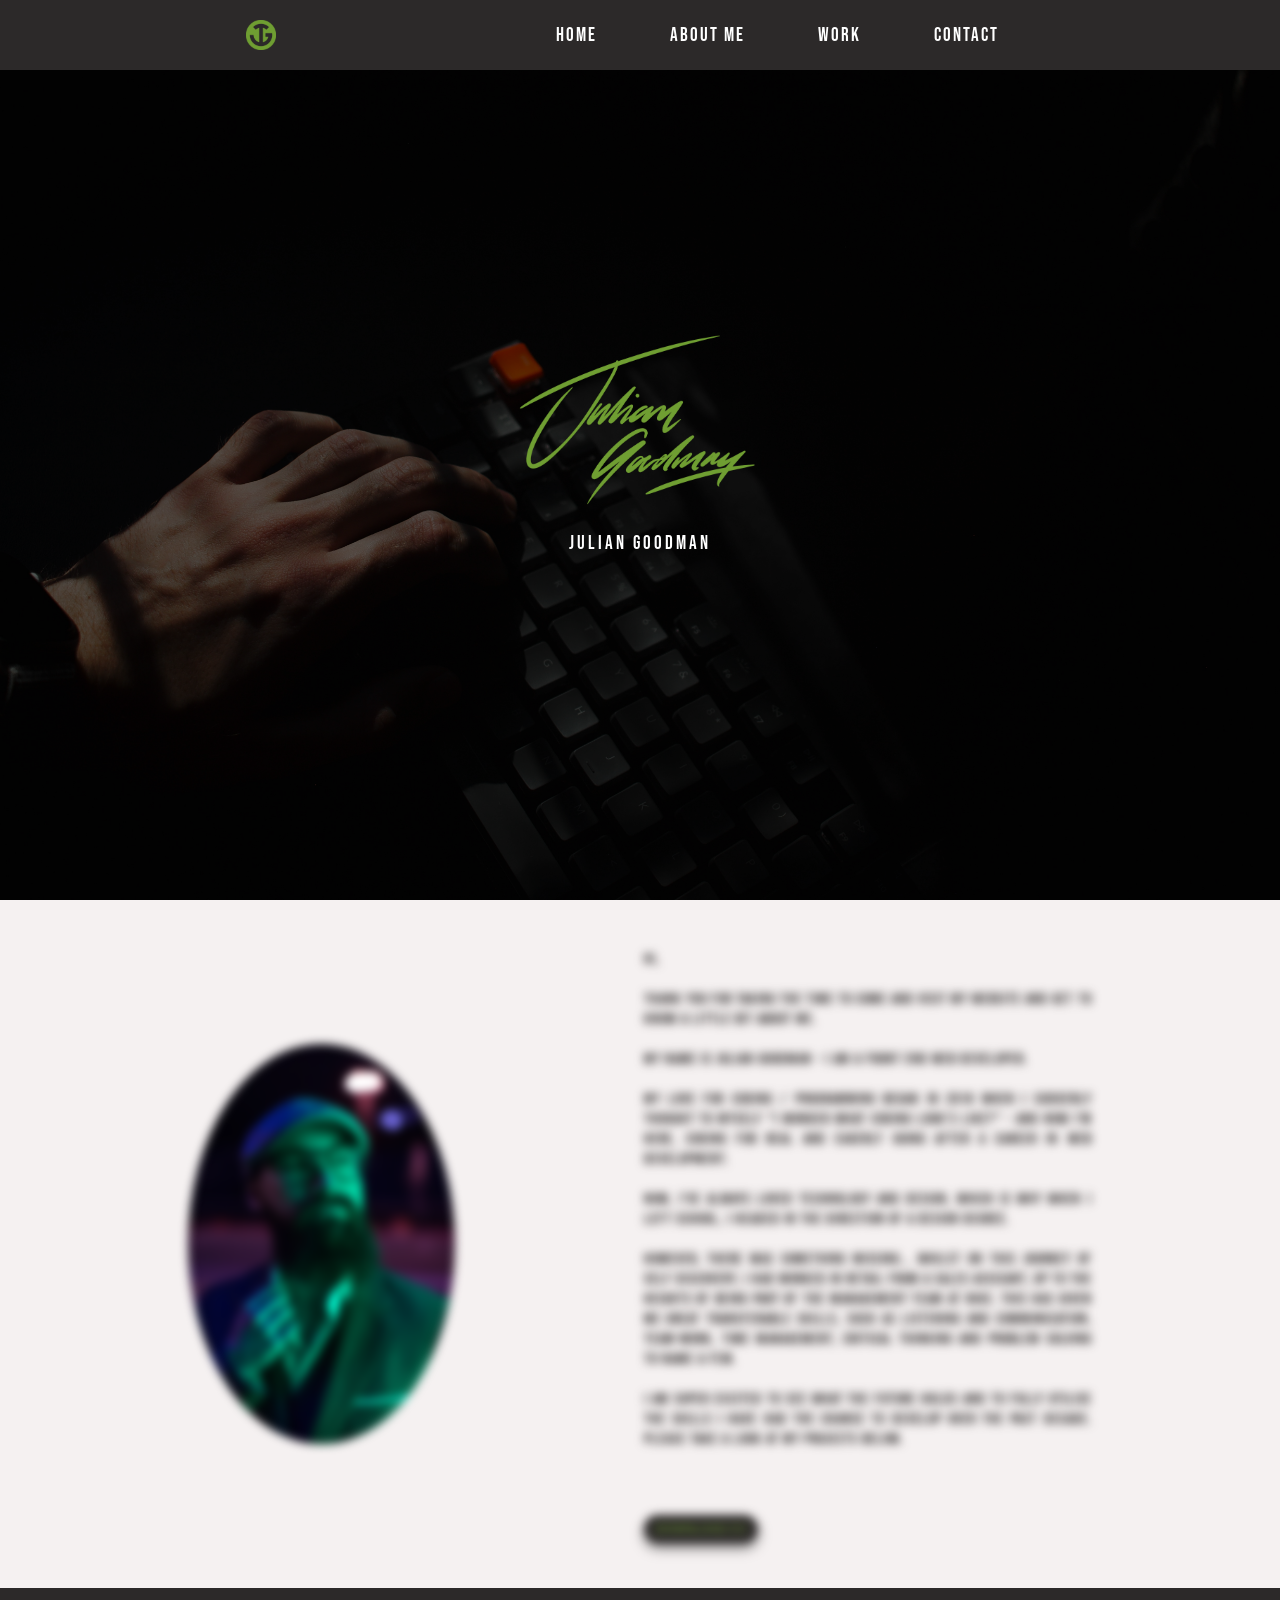
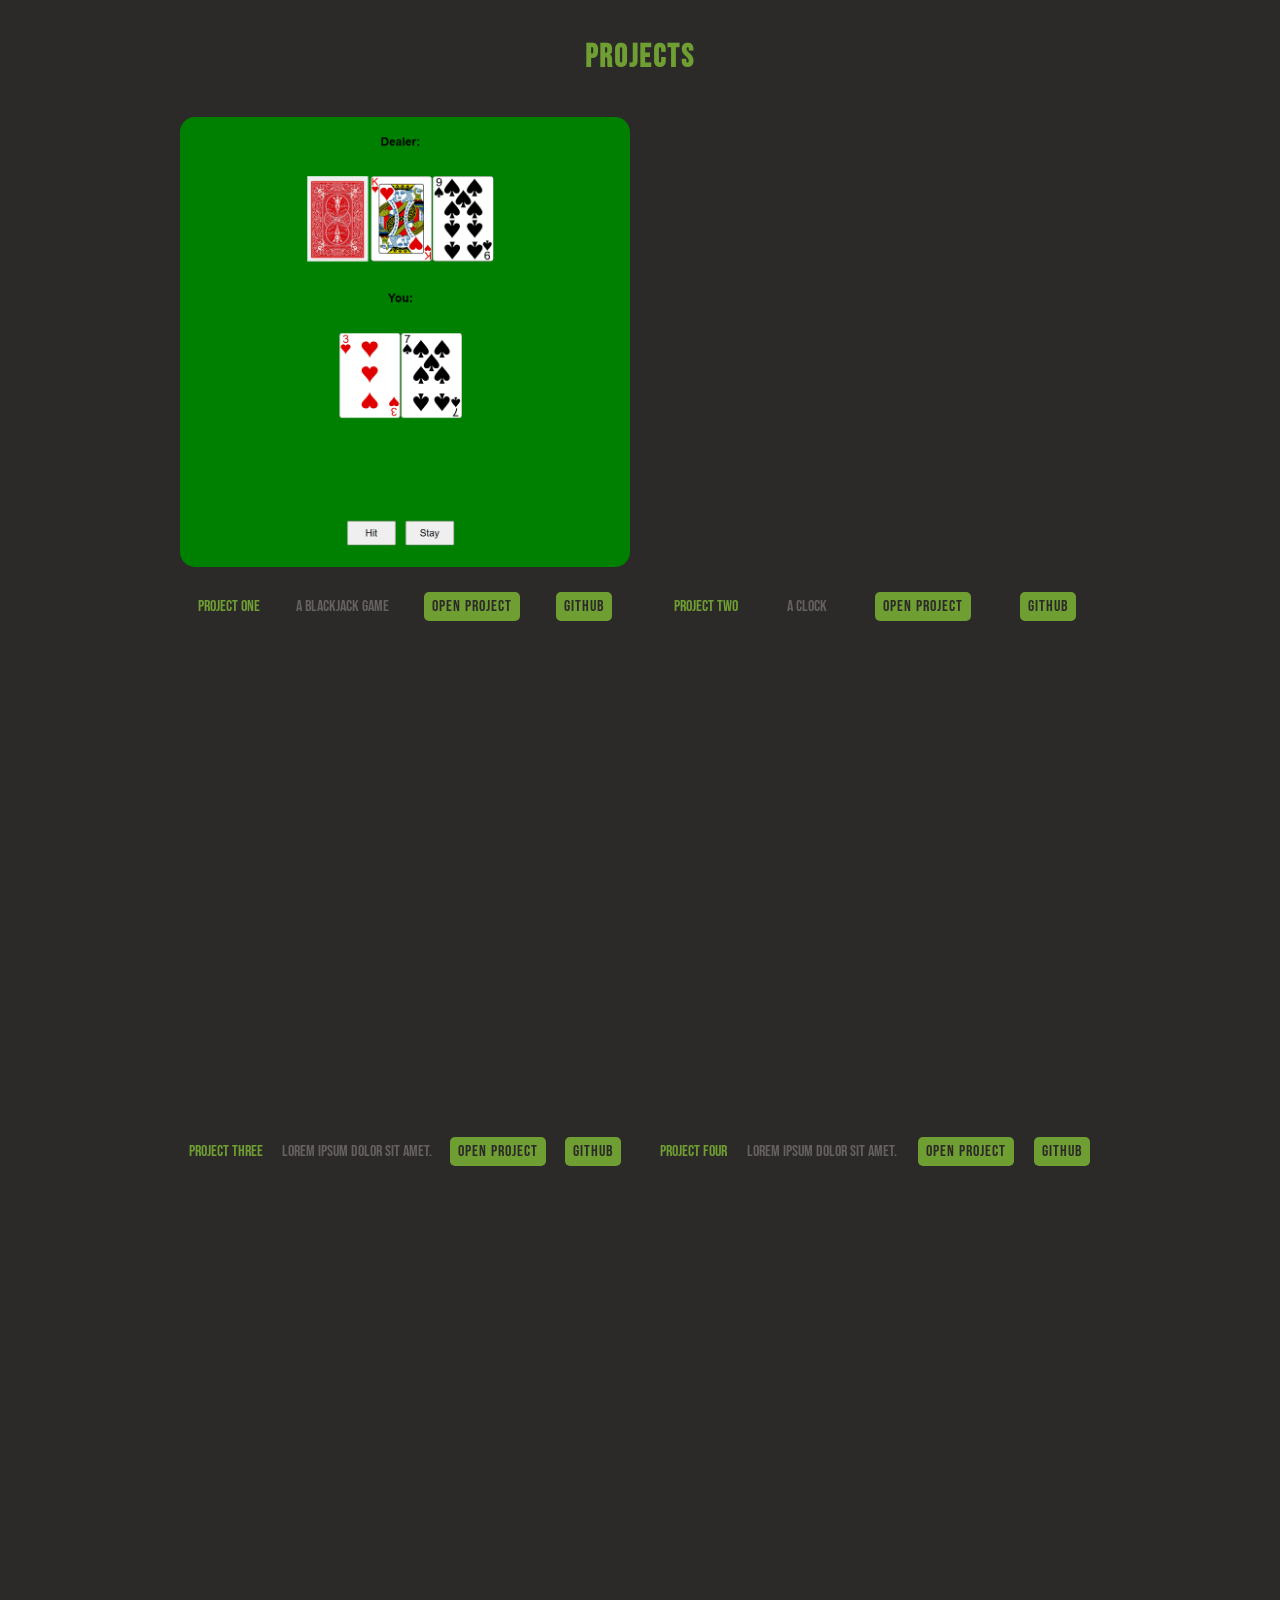
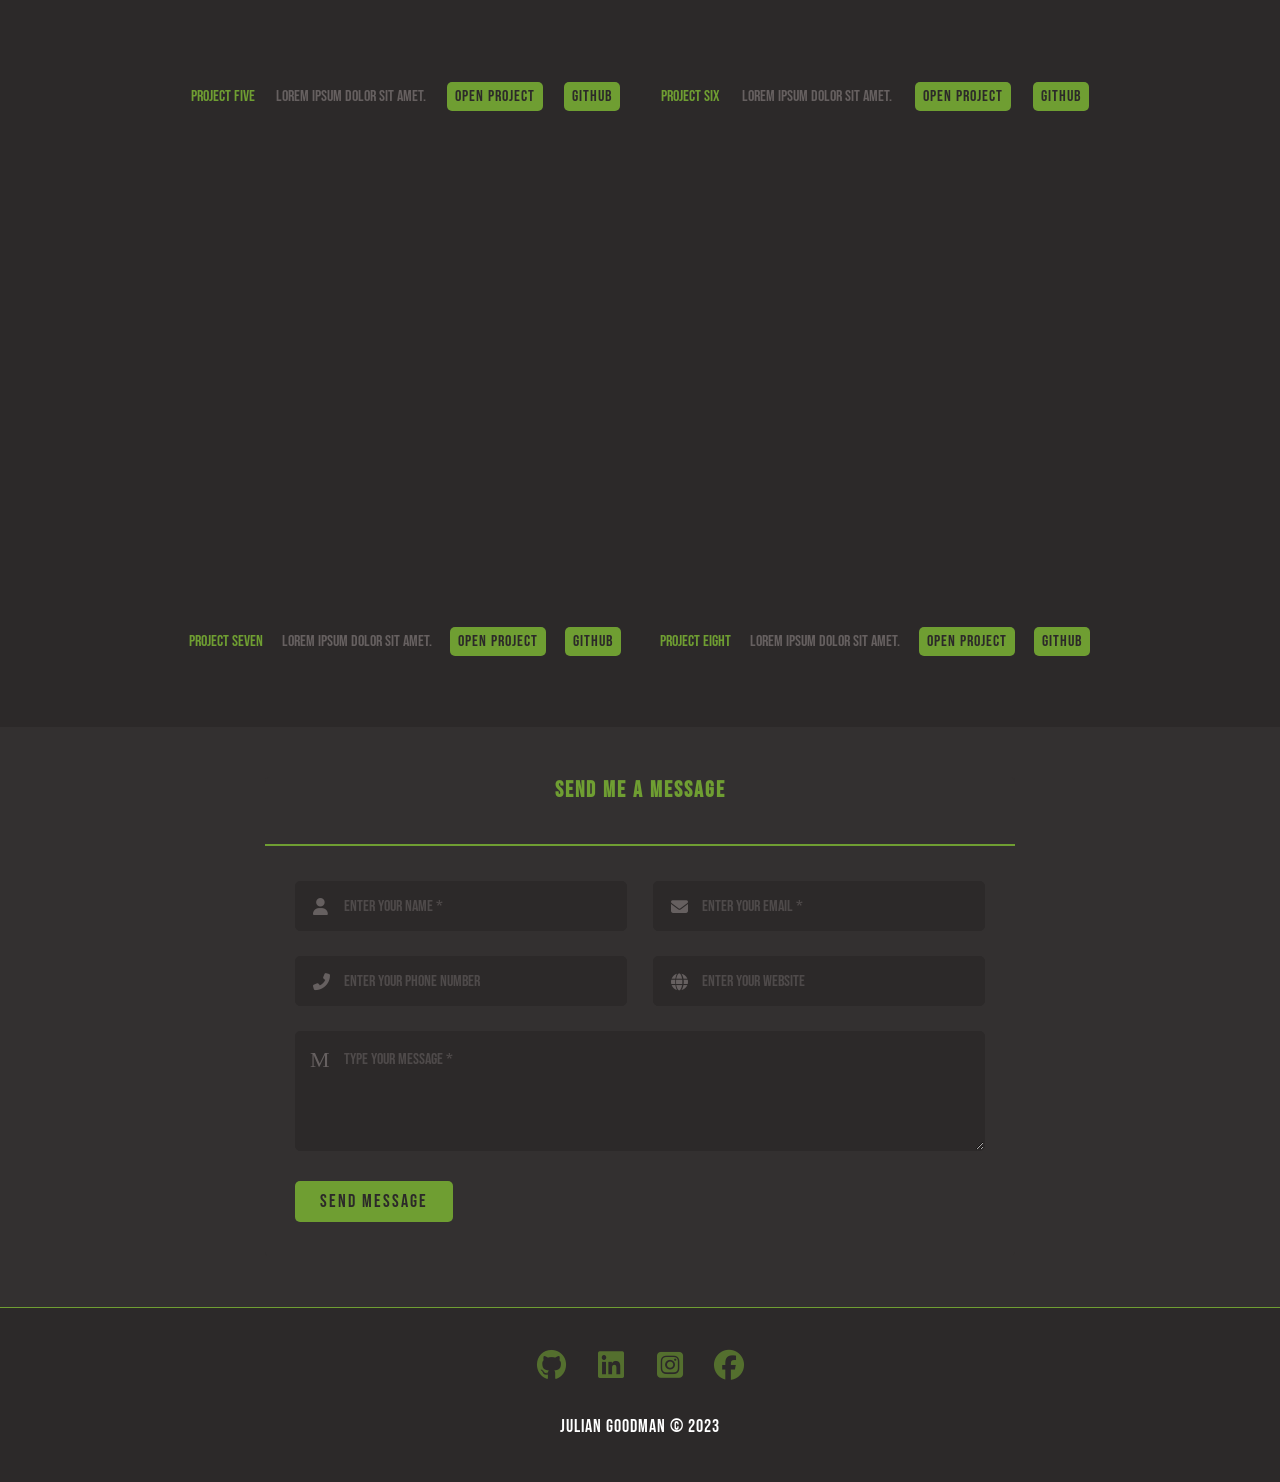
==== Main Portfolio Website/index.html @ 88aa7630 "Add files via upload" ====
<!DOCTYPE html>
<html lang="en">
  <head>
    <meta charset="UTF-8" />
    <meta http-equiv="X-UA-Compatible" content="IE=edge" />
    <meta name="viewport" content="width=device-width, initial-scale=1.0" />
    <title>Julian Goodman | Web Developer</title>
    <link rel="stylesheet" href="styles.css" />
    <link
      rel="stylesheet"
      href="https://fonts.googleapis.com/icon?family=Material+Icons"
    />
    <link
      rel="stylesheet"
      href="https://cdnjs.cloudflare.com/ajax/libs/font-awesome/5.15.3/css/all.min.css"
    />
    <link
      rel="stylesheet"
      href="https://cdnjs.cloudflare.com/ajax/libs/font-awesome/6.4.0/css/all.min.css"
      integrity="sha512-iecdLmaskl7CVkqkXNQ/ZH/XLlvWZOJyj7Yy7tcenmpD1ypASozpmT/E0iPtmFIB46ZmdtAc9eNBvH0H/ZpiBw=="
      crossorigin="anonymous"
      referrerpolicy="no-referrer"
    />
    <script defer src="script.js"></script>
    <script defer src="formscript.js"></script>
  </head>
  <body>
    <!--HEADER SECTION-->
    <header class="header">
      <div class="logo">
        <img
          src="./Images/Logos/Logo_Green"
          alt="Julian Goodman Brand Logo Green"
        />
      </div>
      <div class="navigation">
        <ul class="nav-menu">
          <li><a href="#home">Home</a></li>
          <li><a href="#about">About me</a></li>
          <li><a href="#work">Work</a></li>
          <li><a href="#contact">Contact</a></li>
        </ul>
        <button class="hamburgerMenu">
          <div class="bar"></div>
        </button>
      </div>
    </header>
    <nav class="mobile-nav">
      <a href="#home">Home</a>
      <a href="#about">About me</a>
      <a href="#work">Work</a>
      <a href="#contact">Contact</a>
    </nav>

    <!--SHOWCASE SECTION-->
    <section id="home" class="showcase">
      <img
        class="background"
        src="./Images/Background/background.jpg"
        alt="Image of a hand hovering over keyboard keys"
      />
      <div class="center">
        <img
          class="handwriting hidden staggerSectionOne"
          src="./Images/Handwriting/JulianGoodman.png"
          alt="Handwriting of the designers signature or name"
        />
        <h3 class="hidden staggerSectionOne">Julian Goodman</h3>
        <p class="hidden staggerSectionOne"><span class="auto-type"></span></p>
      </div>
    </section>
    <!--SHOWCASE SECTION END-->

    <!--ABOUT SECTION-->
    <section id="about" class="about">
      <div class="imageSelf hidden staggerSectionTwo">
        <img src="./Images/Portraits/Face.jpg" alt="" />
      </div>
      <div class="biography">
        <p class="hidden staggerSectionTwo">
          Hi, <br /><br />
          Thank you for taking the time to come and visit my website and get to
          know a little bit about me.<br /><br />
          My name is Julian Goodman - I am a Front End Web Developer.
          <br /><br />
          My love for coding / programming began in 2018 when I suddenly thought
          to myself "I wonder what coding look's like?" - and now I'm here,
          coding for real and eagerly going after a career in web development.
          <br /><br />
          Now, I've always loved technology and design, which is why when I left
          school, I headed in the direction of a Design Degree. <br /><br />
          However, there was something missing... Whilst on this journey of self
          discovery, I had worked in retail from a sales assisant, up to the
          heights of being part of the management team at Nike. This has given
          me great transferable skills, such as listening and communication,
          team-work, time management, critical thinking and problem solving to
          name a few. <br /><br />
          I am super excited to see what the future holds and to fully utilise
          the skills I have had the chance to develop over the past decade.
          Please take a look at my projects below.
        </p>
        <br />
        <h2 class="hidden staggerSectionTwo">
          <a target="”_blank”" href="./Developer+CV+V2.pdf">DOWNLOAD CV</a>
        </h2>
      </div>
    </section>
    <!--ABOUT SECTION END-->

    <!--WORK SECTION-->

    <section id="work" class="workSection">
      <header>Projects</header>
      <div class="workSectionWrapper">
        <div class="workItem">
          <img
            src="./Images/Project Snapshot Images/Blackjack.png"
            alt="An Image of a Game of Blackjack"
          />

          <div class="workInteractive">
            <h3>Project One</h3>
            <p>A Blackjack Game</p>

            <a href="/Projects/BlackJack/index.html" target="_blank"
              ><button>Open Project</button></a
            >

            <a
              href="https://github.com/Jules-G-91/Julian.Goodman/tree/main/Main%20Portfolio%20Website/Projects/BlackJack"
              target="_blank"
              ><button>GitHub</button></a
            >
          </div>
        </div>

        <div class="workItem">
          <img src="/Images/Project Snapshot Images/Clock.png" alt="" />

          <div class="workInteractive">
            <h3>Project Two</h3>
            <p>A Clock</p>
            <a href="/Projects/Clock/index.html" target="_blank"
              ><button>Open Project</button></a
            >
            <a
              href="https://github.com/Jules-G-91/Julian.Goodman/tree/main/Main%20Portfolio%20Website/Projects/Clock"
              target="_blank"
              ><button>GitHub</button></a
            >
          </div>
        </div>
        <div class="workItem">
          <img src="https://unsplash.it/800/802" alt="" />

          <div class="workInteractive">
            <h3>Project Three</h3>
            <p>Lorem ipsum dolor sit amet.</p>
            <a href="" target="_blank"><button>Open Project</button></a>
            <a href="" target="_blank"><button>GitHub</button></a>
          </div>
        </div>
        <div class="workItem">
          <img src="https://unsplash.it/800/803" alt="" />

          <div class="workInteractive">
            <h3>Project Four</h3>
            <p>Lorem ipsum dolor sit amet.</p>
            <a href="" target="_blank"><button>Open Project</button></a>
            <a href="" target="_blank"><button>GitHub</button></a>
          </div>
        </div>
        <div class="workItem">
          <img src="https://unsplash.it/800/804" alt="" />

          <div class="workInteractive">
            <h3>Project Five</h3>
            <p>Lorem ipsum dolor sit amet.</p>
            <a href="" target="_blank"><button>Open Project</button></a>
            <a href="" target="_blank"><button>GitHub</button></a>
          </div>
        </div>
        <div class="workItem">
          <img src="https://unsplash.it/800/805" alt="" />

          <div class="workInteractive">
            <h3>Project Six</h3>
            <p>Lorem ipsum dolor sit amet.</p>
            <a href="" target="_blank"><button>Open Project</button></a>
            <a href="" target="_blank"><button>GitHub</button></a>
          </div>
        </div>
        <div class="workItem">
          <img src="https://unsplash.it/800/806" alt="" />

          <div class="workInteractive">
            <h3>Project Seven</h3>
            <p>Lorem ipsum dolor sit amet.</p>
            <a href="" target="_blank"><button>Open Project</button></a>
            <a href="" target="_blank"><button>GitHub</button></a>
          </div>
        </div>
        <div class="workItem">
          <img src="https://unsplash.it/800/807" alt="" />

          <div class="workInteractive">
            <h3>Project Eight</h3>
            <p>Lorem ipsum dolor sit amet.</p>
            <a href="" target="_blank"><button>Open Project</button></a>
            <a href="" target="_blank"><button>GitHub</button></a>
          </div>
        </div>
      </div>
    </section>

    <!--WORK SECTION END-->

    <!--CONTACT SECTION-->
    <section id="contact" class="contact-body">
      <div class="wrapperForm">
        <header>Send me a Message</header>
        <form action="#">
          <div class="dbl-field">
            <div class="field">
              <input type="text" name="name" placeholder="Enter your name *" />
              <i class="fas fa-user"></i>
            </div>
            <div class="field">
              <input
                type="text"
                name="email"
                placeholder="Enter your email *"
              />
              <i class="fas fa-envelope"></i>
            </div>
          </div>
          <div class="dbl-field">
            <div class="field">
              <input
                type="text"
                name="phone"
                placeholder="Enter your phone number"
              />
              <i class="fas fa-phone-alt"></i>
            </div>
            <div class="field">
              <input
                type="text"
                name="website"
                placeholder="Enter your website"
              />
              <i class="fas fa-globe"></i>
            </div>
          </div>
          <div class="message">
            <textarea
              placeholder="Type your message *"
              name="message"
            ></textarea>
            <i class="material-icons">Message</i>
          </div>
          <div class="button-area">
            <button type="submit">Send Message</button>
            <span>Sending your message...</span>
          </div>
        </form>
      </div>
    </section>
    <!--CONTACT SECTION END-->

    <!--FOOTER SECTION-->
    <section class="footer">
      <div class="social">
        <a href="https://github.com/Jules-G-91" target="”_blank”"
          ><i
            class="fa-brands fa-github fa-bounce fa-lg"
            style="color: #6f9e32"
          ></i
        ></a>

        <a
          href="https://www.linkedin.com/in/julian-goodman-232682127/"
          target="”_blank”"
          ><i
            class="fa-brands fa-linkedin fa-bounce fa-lg"
            style="color: #6f9e32"
          ></i
        ></a>

        <a href="https://www.instagram.com/jbgwebdev/" target="”_blank”"
          ><i
            class="fa-brands fa-square-instagram fa-bounce fa-lg"
            style="color: #6f9e32"
          ></i
        ></a>

        <a href="https://www.facebook.com/JBGWebDev" target="”_blank”"
          ><i
            class="fa-brands fa-facebook fa-bounce fa-lg"
            style="color: #6f9e32"
          ></i
        ></a>
      </div>
      <p class="copyright">Julian Goodman © 2023</p>
    </section>

    <!--FOOTER SECTION END-->
    <script src="https://unpkg.com/typed.js@2.0.15/dist/typed.umd.js"></script>
  </body>
</html>
---- Main Portfolio Website/styles.css ----
/* ----------    FONT IMPORT    ---------- */

@import url("https://fonts.googleapis.com/css2?family=Bebas+Neue&family=Open+Sans:wght@400;800&display=swap");

/* ----------   RESETS    ---------- */

*,
*::before,
*::after {
  box-sizing: border-box;
}

img,
picture,
svg,
video {
  display: block;
  max-width: 100%;
}

* {
  margin: 0;
  padding: 0;
  font: inherit;
}

html {
  /* color-scheme: dark light; */
  scroll-behavior: smooth;
}

body {
  min-height: 100vh;
  font-family: "Bebas Neue", cursive;
}

input,
textarea,
button,
select {
  font: inherit;
}

/* COLOUR VARIABLES */

:root {
  --green: rgb(111, 158, 50);
  --grey: rgb(51, 48, 48, 1);
  --dark-grey: rgb(44, 41, 41);
  --light-grey: rgb(102, 96, 96);
}

/* ----------    SHOW / HIDE ANIMATE SECTION    ---------- */

.hidden {
  opacity: 0;
  filter: blur(5px);
  transform: translateX(-100%);
  transition: all 1s;
}

.show {
  opacity: 1;
  filter: blur(0);
  transform: translateX(0);
}

@media (prefers-reduced-motion) {
  .hidden {
    transition: none;
  }
}

.staggerSectionOne:nth-child(1) {
  transition-delay: 200ms;
}

.staggerSectionOne:nth-child(2) {
  transition-delay: 250ms;
}

.staggerSectionOne:nth-child(3) {
  transition-delay: 300ms;
}

.staggerSectionTwo:nth-child(1) {
  transition-delay: 250ms;
}

.staggerSectionTwo:nth-child(2) {
  transition-delay: 250ms;
}

.staggerSectionTwo:nth-child(3) {
  transition-delay: 350ms;
}

/* ----------    HEADER SECTION    ---------- */

.header {
  position: fixed;
  top: 0;
  left: 0;
  width: 100%;
  display: flex;
  align-items: center;
  justify-content: space-evenly;
  padding: 20px 0;
  transition: background-color 0.5s ease;
  z-index: 99;
  background-color: var(--dark-grey);
}

.logo img {
  height: 30px;
}

.nav-menu li {
  display: inline-block;
  letter-spacing: 2px;
}

.nav-menu li a {
  color: white;
  text-decoration: none;
  font-size: 1.2rem;
  padding: 0 35px;
  transition: ease 0.5s;
  text-transform: uppercase;
}

.nav-menu li a {
  position: relative;
  color: white;
  text-decoration: none;
}

.nav-menu li a:hover {
  color: var(--green);
}

.nav-menu li a::before {
  content: "";
  position: absolute;
  display: block;
  width: 25%;
  height: 2px;
  bottom: -8px;
  left: 38%;
  background-color: var(--green);
  transform: scaleX(0);
  transform-origin: top left;
  transition: transform 0.6s ease-in-out;
}

.nav-menu li a:hover::before {
  transform: scaleX(1);
  color: var(--green);
}

.active {
  background-color: var(--green);
  border-radius: 50px;
  padding-top: 3px;
}

/* --- Hamburger Menu - Sub Nav Section --- */

.hamburgerMenu {
  position: relative;
  display: block;
  width: 35px;
  cursor: pointer;

  appearance: none;
  background: none;
  outline: none;
  border: none;
}

@media (min-width: 768px) {
  .mobile-nav {
    display: none;
  }

  .hamburgerMenu {
    display: none;
  }
}

@media (max-width: 768px) {
  .nav-menu {
    display: none;
  }
}

.hamburgerMenu .bar,
.hamburgerMenu:after,
.hamburgerMenu:before {
  content: "";
  display: block;
  width: 100%;
  height: 5px;
  background-color: #fff;
  margin: 6px 0px;
  transition: 0.4s;
}

.hamburgerMenu.is-active:before {
  transform: rotate(-45deg) translate(-8px, 6px);
}
.hamburgerMenu.is-active .bar {
  opacity: 0;
}
.hamburgerMenu.is-active:after {
  transform: rotate(45deg) translate(-9px, -8px);
}

.mobile-nav {
  display: block;
  position: fixed;
  top: 0;
  left: 100%;
  width: 100%;
  min-height: 100vh;
  z-index: 98;
  background-color: var(--dark-grey);
  padding-top: 35vh;
  transition: 0.4s;
}

.mobile-nav.is-active {
  left: 0%;
}

.mobile-nav a {
  display: block;
  text-align: center;
  padding: 12px 16px;
  background-color: var(--grey);
  width: 100%;
  max-width: 200px;
  margin: 0 auto 16px;
  text-decoration: none;
  color: var(--green);
}

.mobile-nav a:hover {
  background-color: var(--dark-grey);
}

/* ----------    HEADER SECTION END    ---------- */

/* ----------    SHOWCASE SECTION    ---------- */

.showcase {
  height: 100vh;
  position: relative;
  background: black;
}

.showcase .background {
  background: black;
  opacity: 0.4;
  position: absolute;
  top: 0;
  left: 0;
  object-fit: cover;
  height: 100vh;
  width: 100vw;
}

.showcase .center {
  width: 100%;
  height: 100%;
  display: flex;
  flex-direction: column;
  justify-content: center;
  align-items: center;
}

.showcase .center .handwriting {
  max-width: 20vw;
  min-width: 250px;
  z-index: 5;
  padding-bottom: 20px;
}

.showcase .center h3 {
  margin-bottom: 15px;
  font-size: 1.2rem;
  z-index: 5;
  letter-spacing: 3px;
  color: #fff;
}

.showcase .center p {
  font-size: 2rem;
  z-index: 5;
  color: var(--green);
  letter-spacing: 1.5px;
}

/* ----------    SHOWCASE SECTION END    ---------- */

/* ----------    ABOUT SECTION    ---------- */

.about {
  background-color: rgb(245, 241, 241);
  display: flex;
  flex-direction: row;
  justify-content: space-evenly;
  align-items: center;
  padding: 50px 0px;
}

.about .imageSelf {
  max-height: 100%;
}

.about .imageSelf img {
  height: 400px;
  border-radius: 50%;
  object-fit: cover;
}

.about .biography {
  max-height: 100%;
}

.about .biography p {
  color: var(--dark-grey);
  max-width: 35vw;
  line-height: 20px;
  padding-bottom: 50px;
  letter-spacing: 1px;
  text-align: justify;
}

.about .biography h2 a {
  background-color: var(--dark-grey);
  border-radius: 50px;
  box-shadow: rgba(0, 0, 0, 0.5) 0 5px 10px 0;
  box-sizing: border-box;
  color: var(--green);
  cursor: pointer;
  font-family: "Akzidenz Grotesk BQ Medium", -apple-system, BlinkMacSystemFont,
    sans-serif;
  font-size: 12px;
  font-weight: 400;
  outline: none;
  outline: 0;
  padding: 7px 12px;
  text-align: center;
  transform: translateY(0);
  transition: transform 150ms, box-shadow 150ms;
  user-select: none;
  text-decoration: none;
  touch-action: manipulation;
  z-index: 10;
  transition: all 0.7s ease-in-out;
  letter-spacing: 1;
}

.about .biography h2 a:hover {
  color: var(--dark-grey);
  background: var(--green);
  box-shadow: rgba(0, 0, 0, 0.15) 0 2px 3px 0;
  transform: translateY(-5px);
}

/* ----------   ABOUT SECTION END    ---------- */

/* ----------   WORK SECTION    ---------- */

.workSection {
  display: flex;
  flex-direction: column;
  padding: 50px 0;
  align-items: center;
  background-color: var(--dark-grey);
}

.workSection header {
  font-size: 2rem;
  font-weight: 600;
  letter-spacing: 2px;
  padding: 0 0 40px 0;
  color: var(--green);
}

.workSectionWrapper {
  display: flex;
  justify-content: center;
  flex-wrap: wrap;
  width: 80%;
  gap: 20px;
}

.workItem {
  display: flex;
  flex-direction: column;
  height: 450px;
  width: 100%;
  max-width: 450px;
  flex-basis: auto;
  margin: 0 0 75px 0;
}

.workItem img {
  min-width: 100%;
  min-height: 100%;
  object-fit: cover;
  border-radius: 15px;
}

.workInteractive {
  display: flex;
  flex-direction: row;
  height: 100px;
  justify-content: space-around;
  align-items: center;
  margin-top: 25px;
}

.workInteractive button {
  font-size: 16px;
  letter-spacing: 1px;
  padding: 5px 8px;
  border: none;
  background: var(--green);
  cursor: pointer;
  color: var(--dark-grey);
  border-radius: 5px;
}

.workInteractive h3 {
  color: var(--green);
}

.workInteractive p {
  color: var(--light-grey);
}

/* ----------   WORK SECTION END    ---------- */

/* ----------   CONTACT SECTION    ---------- */

.contact-body {
  height: 100%;
  background: var(--grey);
  display: flex;
  justify-content: center;
  align-items: center;
  padding: 50px 0;
  border-bottom: 1px solid var(--green);
}

.contact-body .wrapperForm {
  width: 100%;
  max-width: 750px;
  background: var(--grey);
  border-radius: 5px;
}

.contact-body .wrapperForm header {
  display: flex;
  justify-content: center;
  font-size: 22px;
  font-weight: 600;
  letter-spacing: 2px;
  padding: 0 0 40px 0;
  border-bottom: 2px solid var(--green);
  color: var(--green);
}

.contact-body .wrapperForm form {
  margin: 35px 30px;
}

.contact-body .wrapperForm form .dbl-field {
  display: flex;
  align-items: center;
  margin-bottom: 25px;
  justify-content: space-between;
}

.contact-body .wrapperForm form .dbl-field .field {
  height: 50px;
  width: calc(100% / 2 - 13px);
  position: relative;
}

.contact-body .wrapperForm form .dbl-field .field input,
.contact-body .wrapperForm form .message textarea {
  height: 100%;
  width: 100%;
  outline: none;
  padding: 0px 18px 0 48px;
  border: 1px solid var(--dark-grey);
  color: var(--green);
  font-size: 16px;
  border-radius: 5px;
  background-color: var(--dark-grey);
}

.contact-body .wrapperForm form .dbl-field .field input::placeholder,
.contact-body .wrapperForm form .message textarea::placeholder {
  color: var(--light-grey);
  opacity: 60%;
}

.contact-body .wrapperForm form .message textarea {
  padding-top: 18px;
  border: 1px solid var(--dark-grey);
}

.contact-body .wrapperForm form .dbl-field .field input:focus,
.contact-body .wrapperForm form .message textarea:focus {
  border-color: var(--green);
}

.contact-body .wrapperForm form .dbl-field .field input:focus ~ i,
.contact-body .wrapperForm form .message textarea:focus ~ i {
  color: var(--green);
}

.wrapperForm form i {
  position: absolute;
  left: 18px;
  top: 50%;
  transform: translateY(-50%);
  font-size: 17px;
  pointer-events: none;
  color: var(--light-grey);
}

.wrapperForm form .message {
  position: relative;
}

.wrapperForm form .message i {
  top: 25px;
  font-size: 22px;
  left: 15px;
}

.wrapperForm form .message textarea {
  min-width: 100%;
  max-width: 100%;
  min-height: 120px;
  max-height: 400px;
  padding: 15px 20px 0 48px;
}

.wrapperForm form .button-area {
  margin: 25px 0;
  display: flex;
  align-items: center;
}

.wrapperForm form .button-area button {
  font-size: 18px;
  letter-spacing: 2px;
  padding: 10px 25px;
  border: none;
  background: var(--green);
  cursor: pointer;
  color: var(--dark-grey);
  border-radius: 5px;
}

.wrapperForm form .button-area span {
  margin-left: 30px;
  display: none;
}

@media (max-width: 600px) {
  .contact-body .wrapperForm header {
    text-align: center;
  }

  .contact-body .wrapperForm form .dbl-field {
    flex-direction: column;
    margin-bottom: 0px;
  }

  .contact-body .wrapperForm form .dbl-field .field {
    width: 100%;
    margin-bottom: 20px;
  }

  .wrapperForm form .message textarea {
    resize: none;
  }

  .wrapperForm form .button-area {
    flex-direction: column;
  }

  .wrapperForm form .button-area button {
    width: 100%;
  }

  .wrapperForm form .button-area span {
    text-align: center;
    margin: 20px 0;
  }
}

/* ---------- CONTACT SECTION END ---------- */

/* ---------- FOOTER SECTION ---------- */

.footer {
  padding: 40px 0;
  background-color: var(--dark-grey);
}

.footer .social {
  text-align: center;
  padding-bottom: 25px;
  color: var(--green);
}

.footer .social a {
  font-size: 24px;
  color: inherit;
  width: 40px;
  height: 40px;
  line-height: 38px;
  display: inline-block;
  text-align: center;
  margin: 0 8px;
  opacity: 60%;
  transition: all 0.2s ease-in-out;
}

.footer .social a:hover {
  opacity: 100%;
}

.footer p {
  margin-top: 0;
  padding: 0;
  list-style: none;
  font-size: 18px;
  line-height: 1.6;
  margin-bottom: 0;
  text-align: center;
  letter-spacing: 1px;
  color: #fff;
}

/* ----------   FOOTER SECTION END    ---------- */

/* ----------   MEDIA QUERIES 320px - 768px - 1024px    ---------- */

@media screen and (max-width: 768px) {
  /* ABOUT SECTION MEDIA QUERY */

  .about {
    flex-direction: column;
  }

  .about img {
    padding: 50px 0;
  }

  .about p {
    padding: 15px;
    min-width: 90vw;
  }

  .about h2 {
    padding: 15px;
  }
}
/* PROJECT SECTION MEDIA QUERY */
@media screen and (max-width: 570px) {
  /* PROJECT SECTION MEDIA QUERY */
  .workSection {
    display: flex;
    flex-direction: column;
    padding: 50px 0;
    align-items: center;
  }

  .workSection header {
    font-size: 2rem;
    font-weight: 600;
    letter-spacing: 2px;
    padding: 0 0 40px 0;
    color: var(--green);
  }

  .workSectionWrapper {
    display: flex;
    justify-content: center;
    flex-wrap: wrap;

    gap: 20px;
  }

  .workItem {
    display: flex;
    flex-direction: column;
    height: auto;
    width: 100%;
    max-width: auto;
    flex-basis: auto;
  }

  .workItem img {
    min-width: auto;
    min-height: auto;
    height: 275px;
    object-fit: cover;
    border-radius: 15px;
    margin: 0 15px;
  }

  .workInteractive {
    display: flex;
    flex-direction: column;
    height: auto;
    justify-content: center;
    align-items: center;
  }

  .workInteractive button {
    font-size: 16px;
    letter-spacing: 1px;
    padding: 5px 8px;
    border: none;
    background: var(--green);
    cursor: pointer;
    color: var(--dark-grey);
    border-radius: 5px;
    margin: 10px 0;
  }

  .workInteractive h3 {
    font-size: 2rem;
  }

  .workInteractive p {
    color: var(--light-grey);
    margin: 10px 0;
  }
}

/* ----------   MEDIA QUERIES END    ---------- */
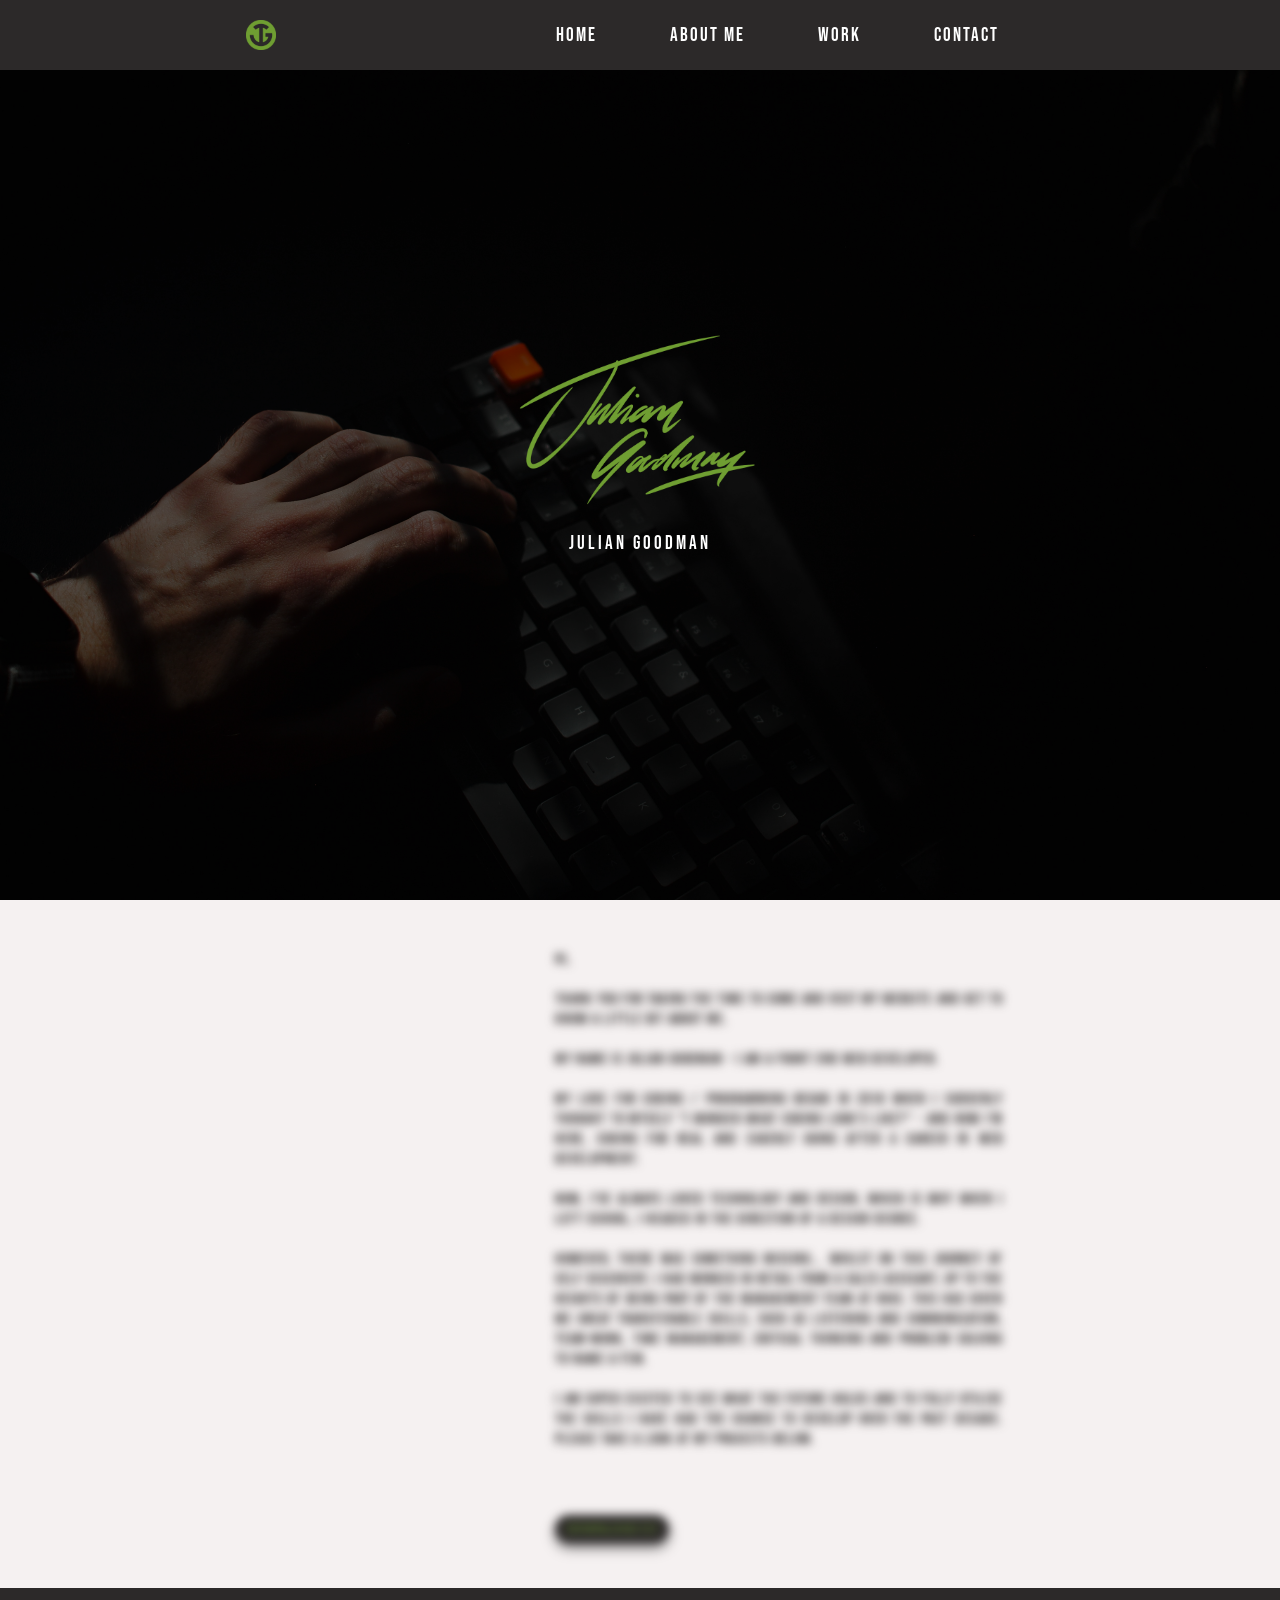
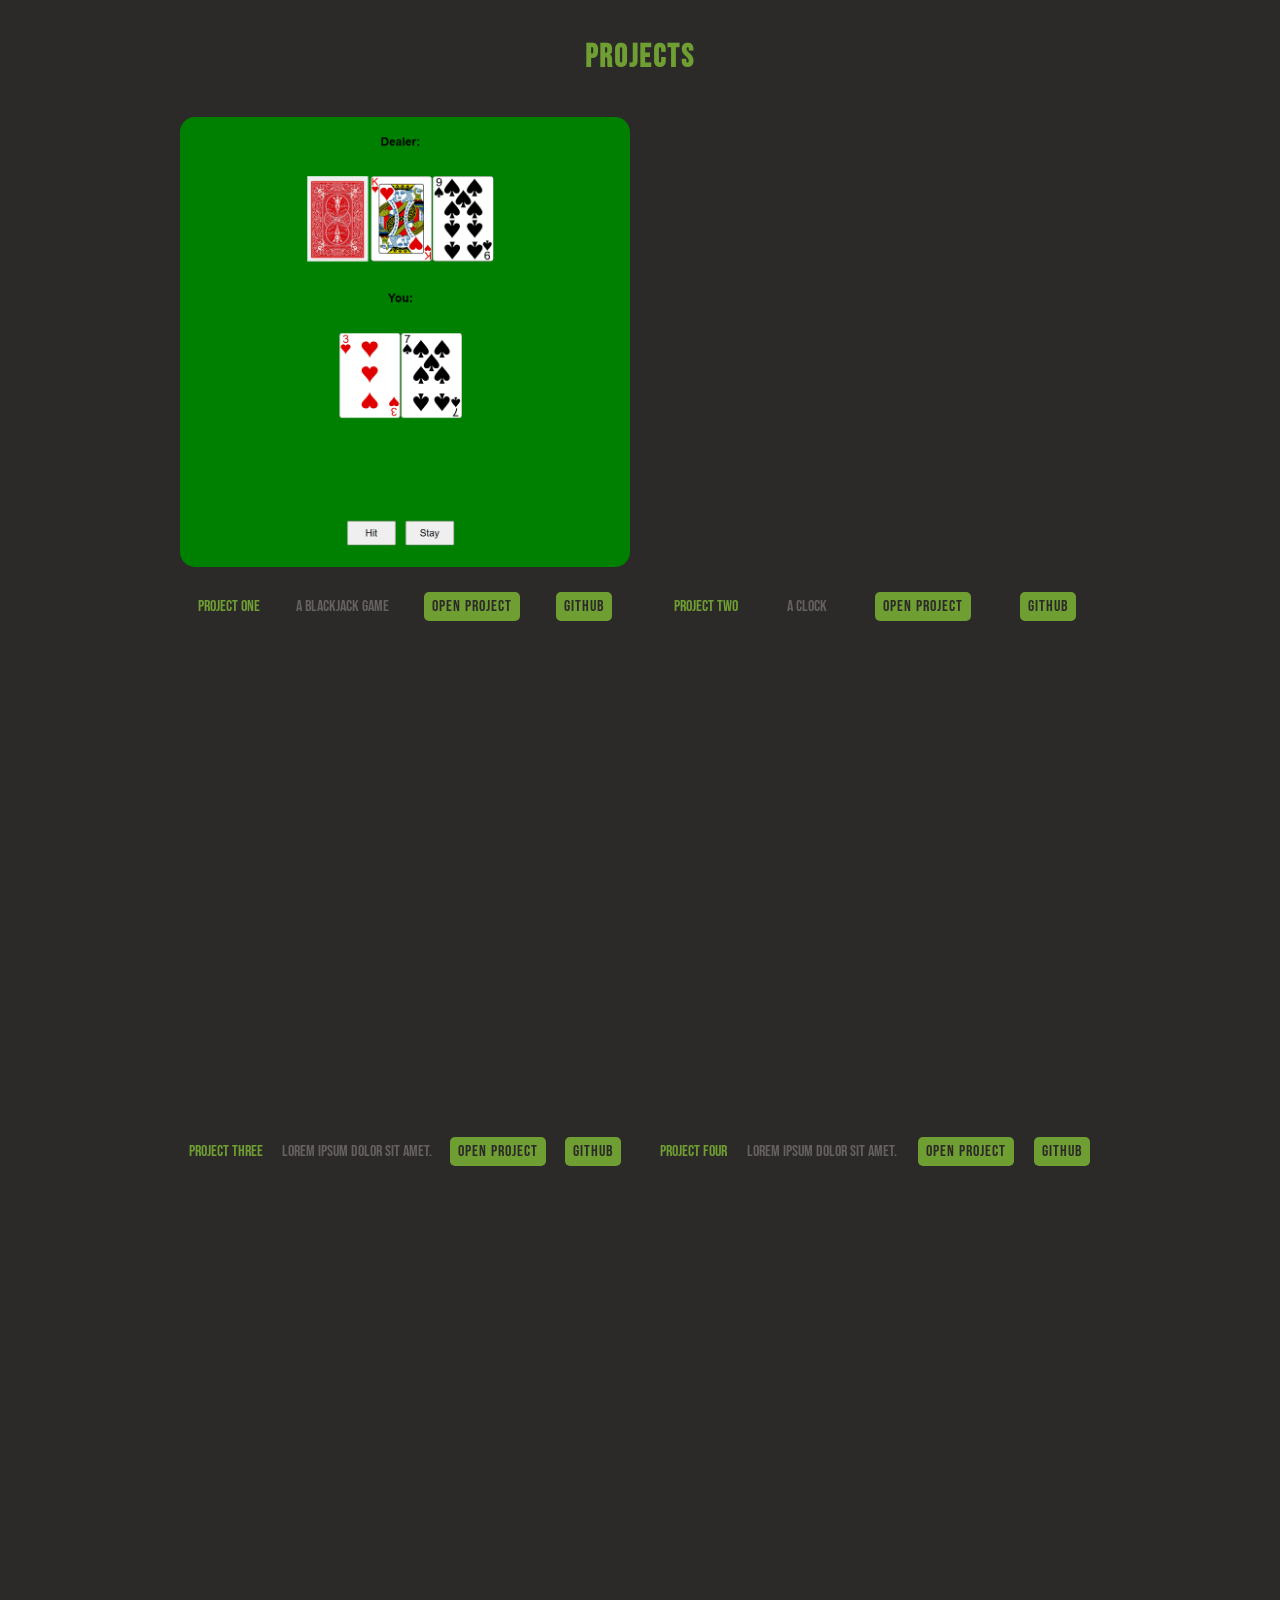
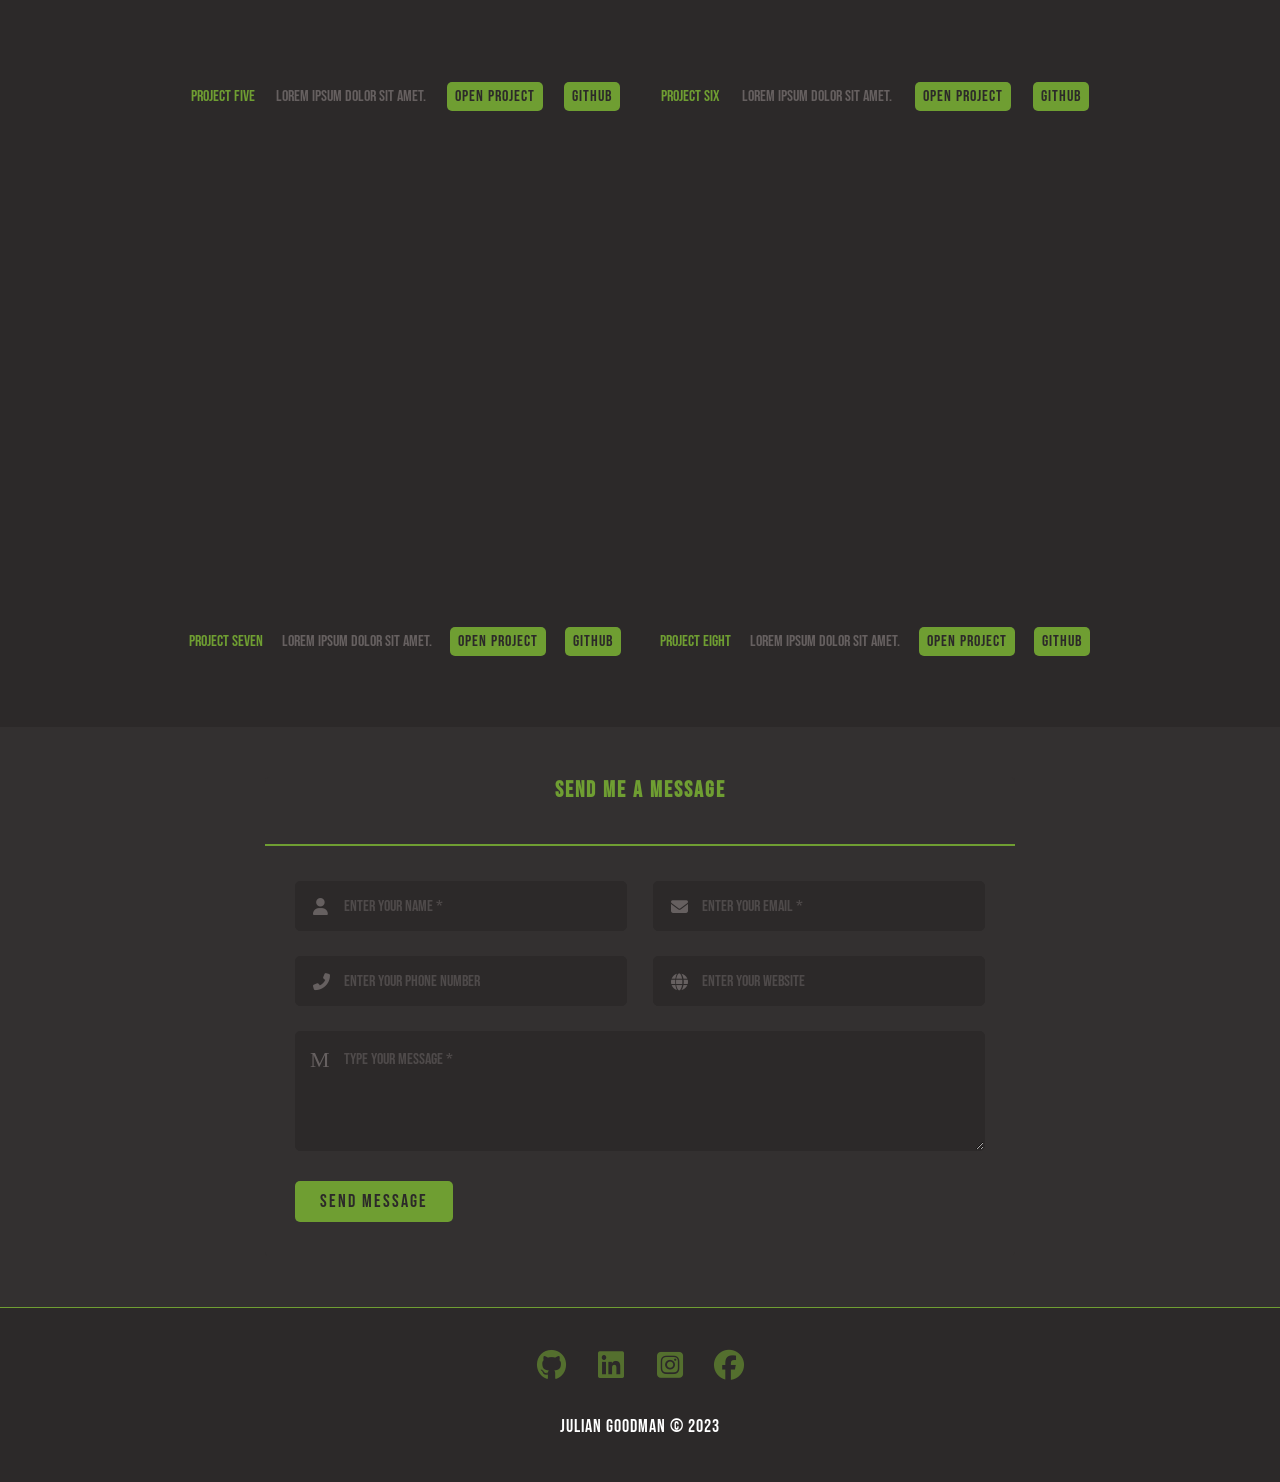
==== commit 854caf61: "Add files via upload" ====
--- a/Main Portfolio Website/index.html
+++ b/Main Portfolio Website/index.html
@@ -74,7 +74,7 @@
     <!--ABOUT SECTION-->
     <section id="about" class="about">
       <div class="imageSelf hidden staggerSectionTwo">
-        <img src="./Images/Portraits/Face.jpg" alt="" />
+        <img src="./Images/Portraits/myselfImg.jpg" alt="" />
       </div>
       <div class="biography">
         <p class="hidden staggerSectionTwo">
@@ -127,7 +127,7 @@
             >
 
             <a
-              href="https://github.com/Jules-G-91/Julian.Goodman/tree/main/Main%20Portfolio%20Website/Projects/BlackJack"
+              href="https://github.com/Jules-G-91/Main/tree/main/Main%20Portfolio%20Website/Projects/BlackJack"
               target="_blank"
               ><button>GitHub</button></a
             >
@@ -144,7 +144,7 @@
               ><button>Open Project</button></a
             >
             <a
-              href="https://github.com/Jules-G-91/Julian.Goodman/tree/main/Main%20Portfolio%20Website/Projects/Clock"
+              href="https://github.com/Jules-G-91/Main/tree/main/Main%20Portfolio%20Website/Projects/Clock"
               target="_blank"
               ><button>GitHub</button></a
             >
@@ -157,7 +157,11 @@
             <h3>Project Three</h3>
             <p>Lorem ipsum dolor sit amet.</p>
             <a href="" target="_blank"><button>Open Project</button></a>
-            <a href="" target="_blank"><button>GitHub</button></a>
+            <a
+              href="https://github.com/Jules-G-91/Main/tree/main"
+              target="_blank"
+              ><button>GitHub</button></a
+            >
           </div>
         </div>
         <div class="workItem">
@@ -167,7 +171,11 @@
             <h3>Project Four</h3>
             <p>Lorem ipsum dolor sit amet.</p>
             <a href="" target="_blank"><button>Open Project</button></a>
-            <a href="" target="_blank"><button>GitHub</button></a>
+            <a
+              href="https://github.com/Jules-G-91/Main/tree/main"
+              target="_blank"
+              ><button>GitHub</button></a
+            >
           </div>
         </div>
         <div class="workItem">
@@ -177,7 +185,11 @@
             <h3>Project Five</h3>
             <p>Lorem ipsum dolor sit amet.</p>
             <a href="" target="_blank"><button>Open Project</button></a>
-            <a href="" target="_blank"><button>GitHub</button></a>
+            <a
+              href="https://github.com/Jules-G-91/Main/tree/main"
+              target="_blank"
+              ><button>GitHub</button></a
+            >
           </div>
         </div>
         <div class="workItem">
@@ -187,7 +199,11 @@
             <h3>Project Six</h3>
             <p>Lorem ipsum dolor sit amet.</p>
             <a href="" target="_blank"><button>Open Project</button></a>
-            <a href="" target="_blank"><button>GitHub</button></a>
+            <a
+              href="https://github.com/Jules-G-91/Main/tree/main"
+              target="_blank"
+              ><button>GitHub</button></a
+            >
           </div>
         </div>
         <div class="workItem">
@@ -197,7 +213,11 @@
             <h3>Project Seven</h3>
             <p>Lorem ipsum dolor sit amet.</p>
             <a href="" target="_blank"><button>Open Project</button></a>
-            <a href="" target="_blank"><button>GitHub</button></a>
+            <a
+              href="https://github.com/Jules-G-91/Main/tree/main"
+              target="_blank"
+              ><button>GitHub</button></a
+            >
           </div>
         </div>
         <div class="workItem">
@@ -207,7 +227,11 @@
             <h3>Project Eight</h3>
             <p>Lorem ipsum dolor sit amet.</p>
             <a href="" target="_blank"><button>Open Project</button></a>
-            <a href="" target="_blank"><button>GitHub</button></a>
+            <a
+              href="https://github.com/Jules-G-91/Main/tree/main"
+              target="_blank"
+              ><button>GitHub</button></a
+            >
           </div>
         </div>
       </div>
--- a/Main Portfolio Website/styles.css
+++ b/Main Portfolio Website/styles.css
@@ -32,6 +32,7 @@
 body {
   min-height: 100vh;
   font-family: "Bebas Neue", cursive;
+  width: 100%;
 }
 
 input,
@@ -136,7 +137,7 @@
 }
 
 .nav-menu li a:hover {
-  color: var(--green);
+  color: #fff;
 }
 
 .nav-menu li a::before {
@@ -155,7 +156,7 @@
 
 .nav-menu li a:hover::before {
   transform: scaleX(1);
-  color: var(--green);
+  color: #fff;
 }
 
 .active {
@@ -714,7 +715,7 @@
   .workItem img {
     min-width: auto;
     min-height: auto;
-    height: 275px;
+    height: 325px;
     object-fit: cover;
     border-radius: 15px;
     margin: 0 15px;
